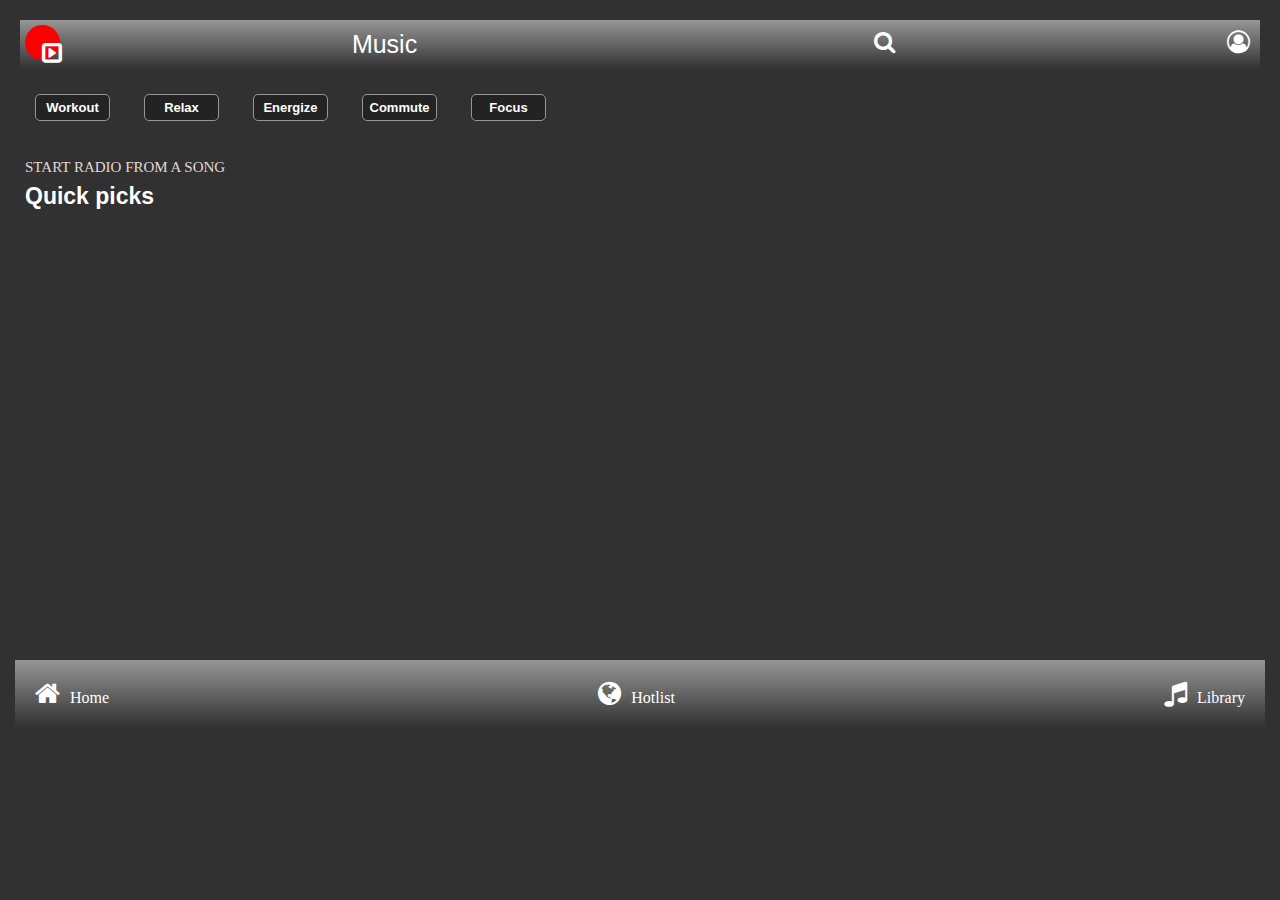
==== index.html @ 7dd2be89 "musicplay" ====
<!DOCTYPE html>
<html lang="en">
<head>
    <meta charset="UTF-8">
    <meta http-equiv="X-UA-Compatible" content="IE=edge">
    <meta name="viewport" content="width=device-width, initial-scale=1.0">
    <title>Play</title>
    <link rel="stylesheet" href="https://cdnjs.cloudflare.com/ajax/libs/font-awesome/4.7.0/css/font-awesome.min.css">
    <link rel="stylesheet" href="css/index.css">
    <!-- <style>
        .maintainer input{
            border-top: none;
            border-right: none;
            border-left: none;
            width: 30px;
            font-size: 25px;
            text-align: center;
        }
    </style> -->
</head>
<body>
    <!-- <div class="maintainer">
        <input type="password" maxlength="1">
        <input type="password" maxlength="1">
        <input type="password" maxlength="1">
        <input type="password" maxlength="1">
        <input type="password" maxlength="1">
    </div> -->
    <div class="maincontainer">     
    <div class="topnav">
        <div class="yt">
           <span class="logo">
            <i class="fa fa-caret-square-o-right" style="color: #fff;position: relative; right: 2px;left: 7px; top: 6px; font-size: 23px;"></i>
           </span>
            <h1 class="music">Music</h1>
            <!-- <i class="fa fa-rss-square" style="font-size: 23px;color: #fff;"></i> -->
            <i class="fa fa-search" style="font-size: 23px;color: #fff; font-weight: lighter;position: relative;left: 30px;"></i>
            <i class="fa fa-user-circle-o" style="font-size: 23px;color: #fff;"></i>
        </div>
    </div>
    <div class="buttons">
        <button>Workout</button>
        <button>Relax</button>
        <button>Energize</button>
        <button>Commute</button>
        <button>Focus</button>
    </div>
    <div class="quicknotes">
        <p class="start">start radio from a song</p> <br>
        <span class="quicks">Quick picks</span>
    </div>
    <div class="foot">
        <footer>
           <a href="#"> <i class="fa fa-home" style="color: #fff; font-size: 27px;"></i><span class="home">Home</span></a>
           <a href="#"> <i class="fa fa-globe" style="color: #fff; font-size: 27px;"></i><span class="home">Hotlist</span></a>
            <a href="#"><i class="fa fa-music" style="color: #fff; font-size: 27px;"></i><span class="home">Library</span></a>
        </footer>
    </div>

    </div>

    
</body>
</html>
---- css/index.css ----
*{
    box-sizing: border-box;
    margin: 0;
    padding: 5px;
    /* overflow-y: hidden; */
}
body{
    background-color: rgb(49,49,49);
    overflow-y: hidden;
}
.maincontainer{
    background-color: rgb(49,49,49);
    height: 780px; 
    overflow-y: hidden;
    
}
.yt{
    display: flex;
    justify-content: space-between;
    color: #fff;
    background: linear-gradient(rgb(150, 150, 150), rgb(50, 50, 50));
}
.logo{
    width: 35px;
    height: 35px;
    border-radius: 50%;
    background-color: #f90001;
}

.music{
    position: relative;
    right: 65px;
    font-family:'Franklin Gothic Medium', 'Arial Narrow', Arial, sans-serif;
    font-size: 25px;
    font-weight: lighter;
}

.buttons button{
    color: #fff;
    background-color: rgb(35, 35, 35);
    border: 1px solid rgb(150, 150, 150);
    border-radius: 5px;
    margin: 15px;
    width: 75px;
    font-size: 13px;
    font-weight: bold;

}
.buttons button:hover{
    background-color: #f2f2f2;
    color: #000;
    transition: all .5s;
    cursor: pointer;
}

.quicknotes{
    color: #fff;
    line-height: 12px;
    margin-top: 10px;
}
.quicknotes .start{
    color: #e1d8d8;
    text-transform: uppercase;
    font-size: 15px;
}
.quicknotes >.quicks{
    font-family: 'Lucida Sans', 'Lucida Sans Regular', 'Lucida Grande', 'Lucida Sans Unicode', Geneva, Verdana, sans-serif;
    font-weight: bolder;
    font-size: 23px;
}
.foot{
    position: relative;
    top: 450px;
    background: linear-gradient(rgb(150, 150, 150), rgb(50, 50, 50));
    bottom: 0;
    
    /* height: 120px; */
}
.foot footer{
    display: flex;
    justify-content: space-between;
   
}
.foot footer a{
    color: #fff;
    text-decoration: none;
}

@media screen and (max-width:600px){
    *{
        margin: 0;
        padding: 0;
        /* overflow-y: hidden; */
    }
    body{
        margin: 0;
        padding: 0;
        height: 100%;
    }
    .maincontainer{
        margin: 5px;
        padding: 5px;
        overflow-y: hidden;
        height: 660px; 
    }
    .yt{
        padding-top: 5px;
        padding-right: 9px;
        padding-left: 2px;
        position: sticky;
    }
    .buttons{
        position: sticky;
        display: flex;
        overflow-x: scroll;
        margin-right: 7px;
    }
    .buttons button{
        margin: 10px;
        padding: 10px;
        width: 75px;
        font-size: 13px;
        font-weight: bold;
        text-align: center;
    }
    .foot{
        position: relative;
        top: 400px;
        background: linear-gradient(rgb(150, 150, 150), rgb(30, 30, 30));
        height: 150px;
        margin: 0;
        padding: 0;
    }
    .foot footer {
        display: flex;
        justify-content: space-between;
        position: relative;
        top: 20px;
        margin: 10px;
        margin-left: 25px;
    }
    .home{
        position: relative;
        top: 17px;
        right: 30px;
        font-size: 13px;
        font-weight: lighter;
    }
    .home:hover{
        font-weight: bold;
    }

}
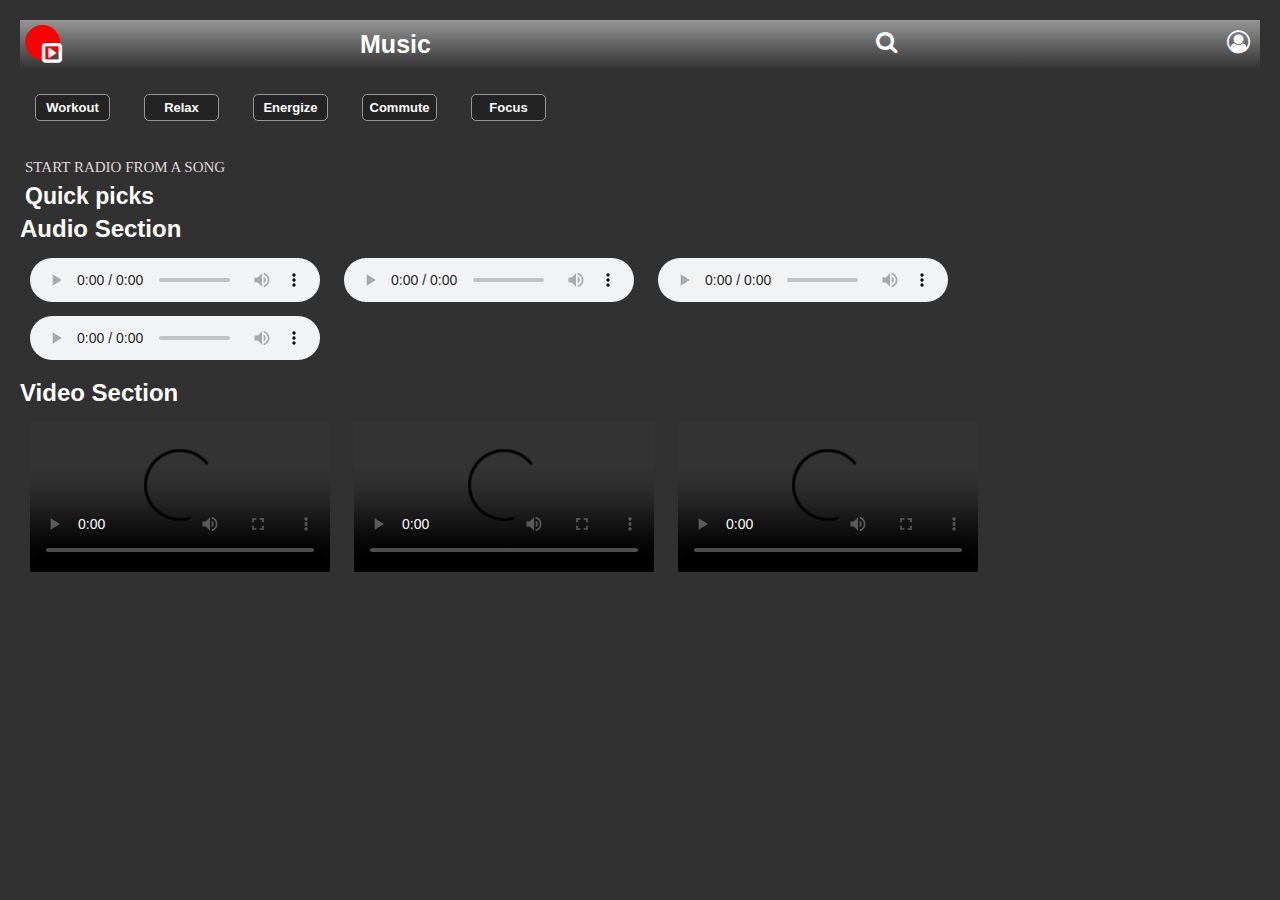
==== commit fe0f792e: "additions" ====
--- a/index.html
+++ b/index.html
@@ -49,6 +49,20 @@
         <p class="start">start radio from a song</p> <br>
         <span class="quicks">Quick picks</span>
     </div>
+    <h2 class="audios">Audio Section</h2>
+    <div class="songs-audio">
+        <span><audio src="musics/Ed Sheeran - Shape of You.mp3" controls></audio></span>
+        <span><audio src="musics/Ed Sheeran - Shape of You.mp3" controls></audio></span>
+        <span><audio src="musics/Ed Sheeran - Shape of You.mp3" controls></audio></span>
+        <span><audio src="musics/Ed Sheeran - Shape of You.mp3" controls></audio></span>
+       
+    </div>
+    <h2 class="videos">Video Section</h2>
+    <div class="songs-video">
+        <span><video src="musics/sopuruchi.mp4" controls></video></span>
+        <span><video src="musics/sopuruchi.mp4" controls></video></span>
+        <span><video src="musics/sopuruchi.mp4" controls></video></span>
+    </div>
     <div class="foot">
         <footer>
            <a href="#"> <i class="fa fa-home" style="color: #fff; font-size: 27px;"></i><span class="home">Home</span></a>
@@ -61,4 +75,5 @@
 
     
 </body>
+<script src="js/index.js"></script>
 </html>--- a/css/index.css
+++ b/css/index.css
@@ -29,10 +29,10 @@
 
 .music{
     position: relative;
-    right: 65px;
+    right: 55px;
     font-family:'Franklin Gothic Medium', 'Arial Narrow', Arial, sans-serif;
     font-size: 25px;
-    font-weight: lighter;
+    font-weight: bold;
 }
 
 .buttons button{
@@ -68,6 +68,14 @@
     font-weight: bolder;
     font-size: 23px;
 }
+.songs{
+    margin-top: 10px;
+}
+.audios, .videos{
+    color: #fff;
+    font-family: 'Lucida Sans', 'Lucida Sans Regular', 'Lucida Grande', 'Lucida Sans Unicode', Geneva, Verdana, sans-serif;
+}
+
 .foot{
     position: relative;
     top: 450px;
@@ -123,11 +131,45 @@
         font-weight: bold;
         text-align: center;
     }
+    .songs-audio{
+        display: flex;
+        padding: 1px;
+        overflow-x: scroll;
+        position: relative;
+        top: 40px;
+      
+    }
+    .songs-video{
+        display: flex;
+        padding: 1px;
+        overflow-x: scroll;
+        position: relative;
+        top: 70px;
+    }
+    .songs-audio audio{
+        width: 200px;
+        height: 50px;
+        padding: 5px;
+    }
+    .songs-video video{
+        width: 200px;
+        height: 100px;
+        padding: 5px;
+    }
+    .videos{
+        position: relative;
+        top: 70px;
+    
+    }
+    .audios{
+        position: relative;
+        top: 40px;
+    }
     .foot{
         position: relative;
-        top: 400px;
+        top: 230px;
         background: linear-gradient(rgb(150, 150, 150), rgb(30, 30, 30));
-        height: 150px;
+        height: 60px;
         margin: 0;
         padding: 0;
     }
@@ -135,13 +177,12 @@
         display: flex;
         justify-content: space-between;
         position: relative;
-        top: 20px;
         margin: 10px;
         margin-left: 25px;
     }
     .home{
         position: relative;
-        top: 17px;
+        top: 15px;
         right: 30px;
         font-size: 13px;
         font-weight: lighter;
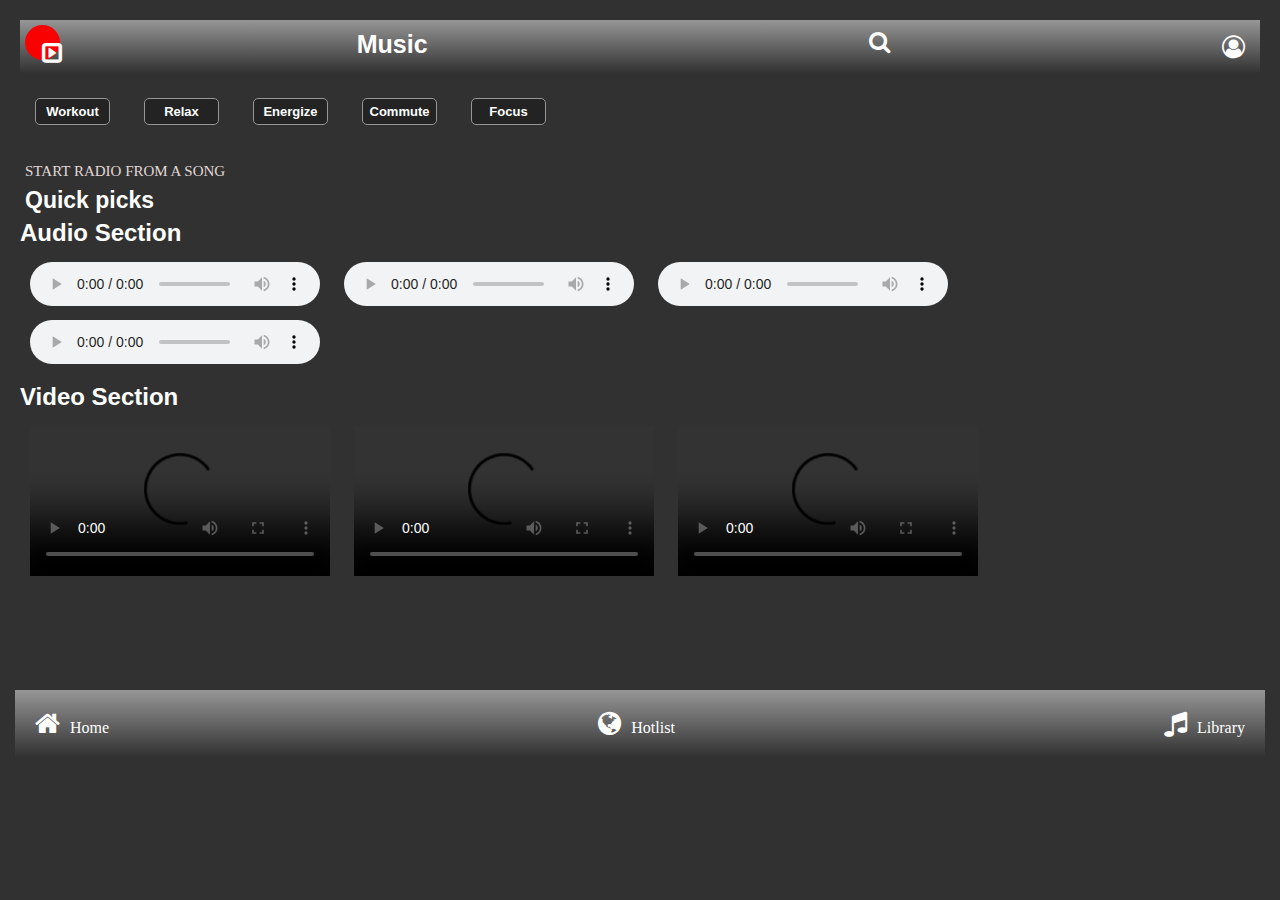
==== commit 2bcdfa6e: "javascript modify" ====
--- a/index.html
+++ b/index.html
@@ -35,7 +35,7 @@
             <h1 class="music">Music</h1>
             <!-- <i class="fa fa-rss-square" style="font-size: 23px;color: #fff;"></i> -->
             <i class="fa fa-search" style="font-size: 23px;color: #fff; font-weight: lighter;position: relative;left: 30px;"></i>
-            <i class="fa fa-user-circle-o" style="font-size: 23px;color: #fff;"></i>
+           <a href="loginpage.html"> <i class="fa fa-user-circle-o" style="font-size: 23px;color: #fff;" ></i></a>
         </div>
     </div>
     <div class="buttons">
@@ -65,7 +65,7 @@
     </div>
     <div class="foot">
         <footer>
-           <a href="#"> <i class="fa fa-home" style="color: #fff; font-size: 27px;"></i><span class="home">Home</span></a>
+           <a href="index.html"> <i class="fa fa-home" style="color: #fff; font-size: 27px;"></i><span class="home">Home</span></a>
            <a href="#"> <i class="fa fa-globe" style="color: #fff; font-size: 27px;"></i><span class="home">Hotlist</span></a>
             <a href="#"><i class="fa fa-music" style="color: #fff; font-size: 27px;"></i><span class="home">Library</span></a>
         </footer>
--- a/css/index.css
+++ b/css/index.css
@@ -6,12 +6,13 @@
 }
 body{
     background-color: rgb(49,49,49);
-    overflow-y: hidden;
+    /* overflow-y: hidden; */
+    scroll-behavior: smooth;
 }
 .maincontainer{
     background-color: rgb(49,49,49);
-    height: 780px; 
-    overflow-y: hidden;
+    /* height: 780px;  */
+    /* overflow-y: hidden; */
     
 }
 .yt{
@@ -19,6 +20,8 @@
     justify-content: space-between;
     color: #fff;
     background: linear-gradient(rgb(150, 150, 150), rgb(50, 50, 50));
+    /* position: fixed;
+    width: 100%; */
 }
 .logo{
     width: 35px;
@@ -78,9 +81,10 @@
 
 .foot{
     position: relative;
-    top: 450px;
+    top: 100px;
     background: linear-gradient(rgb(150, 150, 150), rgb(50, 50, 50));
     bottom: 0;
+    z-index: 1000;
     
     /* height: 120px; */
 }
@@ -108,8 +112,8 @@
     .maincontainer{
         margin: 5px;
         padding: 5px;
-        overflow-y: hidden;
-        height: 660px; 
+        /* overflow-y: hidden; */
+        /* height: 660px;  */
     }
     .yt{
         padding-top: 5px;
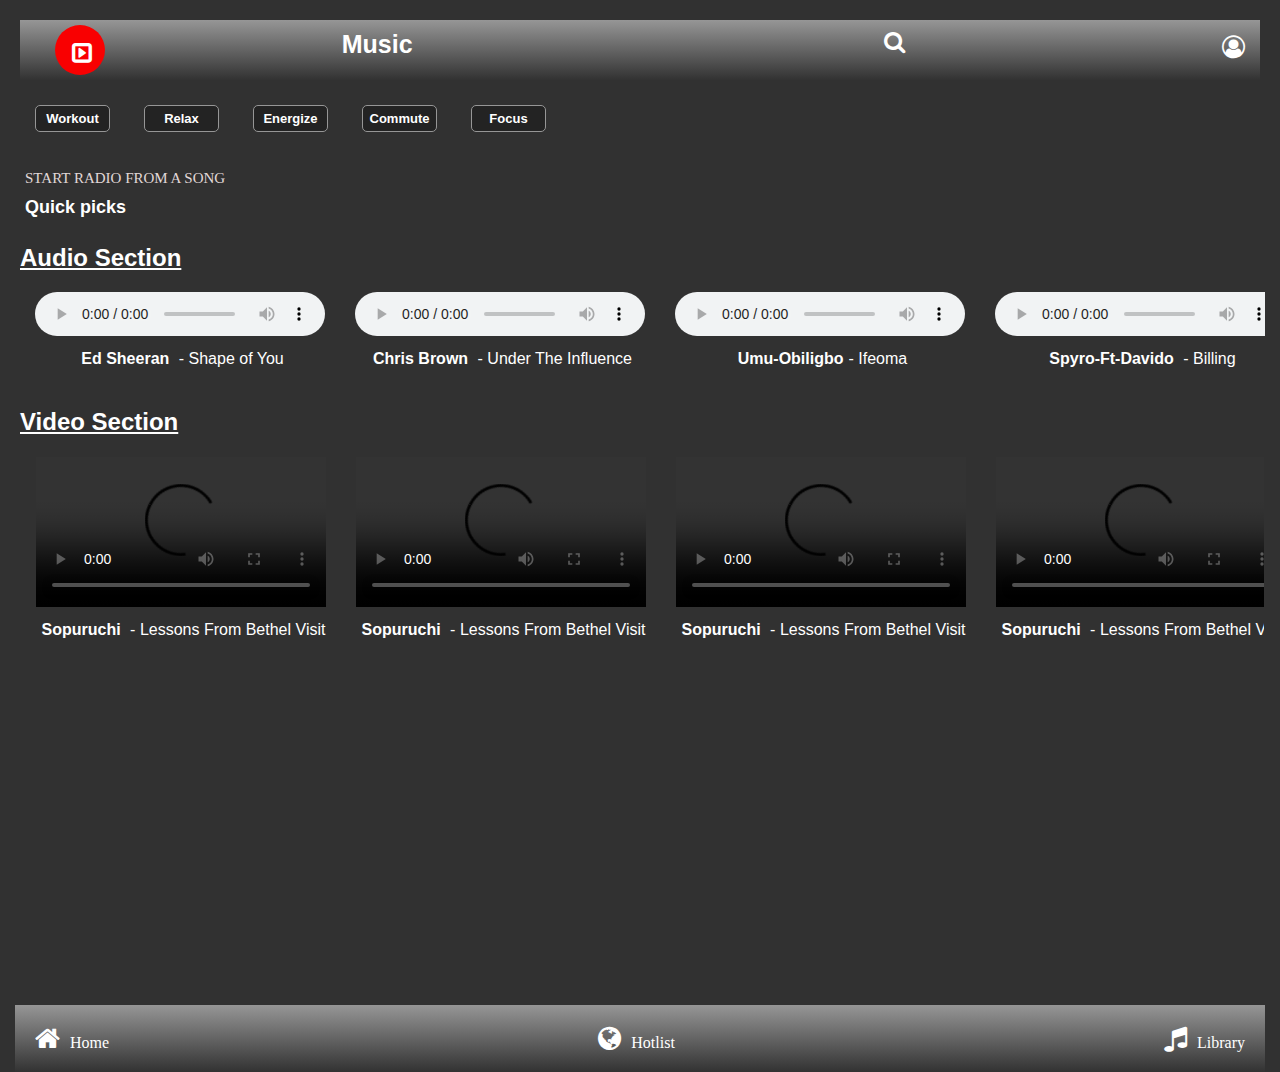
==== commit 4c5a683a: "music modifyer" ====
--- a/index.html
+++ b/index.html
@@ -49,19 +49,51 @@
         <p class="start">start radio from a song</p> <br>
         <span class="quicks">Quick picks</span>
     </div>
-    <h2 class="audios">Audio Section</h2>
-    <div class="songs-audio">
-        <span><audio src="musics/Ed Sheeran - Shape of You.mp3" controls></audio></span>
-        <span><audio src="musics/Ed Sheeran - Shape of You.mp3" controls></audio></span>
-        <span><audio src="musics/Ed Sheeran - Shape of You.mp3" controls></audio></span>
-        <span><audio src="musics/Ed Sheeran - Shape of You.mp3" controls></audio></span>
-       
+    <h2 class="audio">Audio Section</h2>
+    <div class="audiosongs">
+        <div class="play1">
+            <span> <audio src="musics/Ed Sheeran - Shape of You.mp3" controls></audio> </span>
+            <p class="Ed"><strong>Ed Sheeran</strong> - Shape of You</p>
+        </div>
+        <div class="play2">
+            <span><audio src="musics/Chris_Brown_-_Under_The_Influence-CONNECTLOADED.COM.mp3" controls></audio></span>
+            <p class="chris"><strong>Chris Brown</strong> - Under The Influence</p>
+        </div>
+        <div class="play3">
+            <span><audio src="musics/Umu-Obiligbo-Ifeoma-(TrendyBeatz.com).mp3" controls></audio></span>
+            <p class="umuobiligbo"><strong>Umu-Obiligbo</strong>- Ifeoma</p>
+        </div>
+        <div class="play4">
+            <span><audio src="musics/Spyro-Ft-Davido-Billing-(TrendyBeatz.com) (1).mp3" controls></audio></span>
+            <p class="davido"><strong>Spyro-Ft-Davido </strong> - Billing</p>
+        </div>
+        <div class="play5">
+            <span><audio src="musics/Burna_Boy_-_It_s_Plenty.mp3" controls></audio></span>
+            <p class="burna"><strong>Burna Boy</strong> - It's Plenty</p>
+        </div>
     </div>
-    <h2 class="videos">Video Section</h2>
-    <div class="songs-video">
-        <span><video src="musics/sopuruchi.mp4" controls></video></span>
-        <span><video src="musics/sopuruchi.mp4" controls></video></span>
-        <span><video src="musics/sopuruchi.mp4" controls></video></span>
+    <h2 class="video">Video Section</h2>
+    <div class="videosongs">
+        <div class="videoplay1">
+            <span> <video src="musics/sopuruchi.mp4" controls></video></span>
+            <p class="sopuruchi"><strong>Sopuruchi</strong> - Lessons From Bethel Visit</p>
+        </div>
+        <div class="videoplay2">
+            <span> <video src="musics/sopuruchi.mp4" controls></video></span>
+            <p class="sopuruchi"><strong>Sopuruchi</strong> - Lessons From Bethel Visit</p>
+        </div>
+        <div class="videoplay3">
+            <span> <video src="musics/sopuruchi.mp4" controls></video></span>
+            <p class="sopuruchi"><strong>Sopuruchi</strong> - Lessons From Bethel Visit</p>
+        </div>
+        <div class="videoplay4">
+            <span> <video src="musics/sopuruchi.mp4" controls></video></span>
+            <p class="sopuruchi"><strong>Sopuruchi</strong> - Lessons From Bethel Visit</p>
+        </div>
+        <div class="videoplay5">
+            <span> <video src="musics/sopuruchi.mp4" controls></video></span>
+            <p class="sopuruchi"><strong>Sopuruchi</strong> - Lessons From Bethel Visit</p>
+        </div>
     </div>
     <div class="foot">
         <footer>
--- a/css/index.css
+++ b/css/index.css
@@ -24,15 +24,16 @@
     width: 100%; */
 }
 .logo{
-    width: 35px;
-    height: 35px;
+    width: 50px;
+    height: 50px;
+    margin-left: 30px;
     border-radius: 50%;
     background-color: #f90001;
 }
 
 .music{
     position: relative;
-    right: 55px;
+    right: 100px;
     font-family:'Franklin Gothic Medium', 'Arial Narrow', Arial, sans-serif;
     font-size: 25px;
     font-weight: bold;
@@ -69,19 +70,58 @@
 .quicknotes >.quicks{
     font-family: 'Lucida Sans', 'Lucida Sans Regular', 'Lucida Grande', 'Lucida Sans Unicode', Geneva, Verdana, sans-serif;
     font-weight: bolder;
-    font-size: 23px;
-}
-.songs{
-    margin-top: 10px;
-}
-.audios, .videos{
-    color: #fff;
-    font-family: 'Lucida Sans', 'Lucida Sans Regular', 'Lucida Grande', 'Lucida Sans Unicode', Geneva, Verdana, sans-serif;
-}
-
+    font-size: 18px;
+}
+.audio, .video{
+    color: #fff;
+    text-decoration: underline;
+    text-transform: capitalize;
+    font-family: 'Lucida Sans', 'Lucida Sans Regular', 'Lucida Grande', 'Lucida Sans Unicode', Geneva, Verdana, sans-serif;
+    margin-top: 20px;
+}
+.audiosongs{
+    /* background-color: blue; */
+    display: flex;
+    overflow-x: scroll;
+    font-family: 'Lucida Sans', 'Lucida Sans Regular', 'Lucida Grande', 'Lucida Sans Unicode', Geneva, Verdana, sans-serif;
+}
+.Ed{
+     color: #fff;
+    text-align: center;
+}
+.chris{
+    /* color: #fff; */
+     color: #fff;
+    text-align: center;
+}
+.umuobiligbo{
+     color: #fff;
+    text-align: center;
+}
+.davido{
+     color: #fff;
+    text-align: center;
+}
+.burna{
+     color: #fff;
+    text-align: center;
+}
+.videosongs{
+    display: flex;
+    overflow-x: scroll;
+    margin: 1px;
+    font-family: 'Lucida Sans', 'Lucida Sans Regular', 'Lucida Grande', 'Lucida Sans Unicode', Geneva, Verdana, sans-serif;
+}
+video{
+    width: 300px;
+}
+.sopuruchi{
+     color: #fff;
+    text-align: center;
+}
 .foot{
     position: relative;
-    top: 100px;
+    top: 350px;
     background: linear-gradient(rgb(150, 150, 150), rgb(50, 50, 50));
     bottom: 0;
     z-index: 1000;
@@ -120,6 +160,19 @@
         padding-right: 9px;
         padding-left: 2px;
         position: sticky;
+    }
+    .music{
+        position: relative;
+        right: 45px;
+        font-family:'Franklin Gothic Medium', 'Arial Narrow', Arial, sans-serif;
+        font-size: 25px;
+        font-weight: bold;
+    }
+    .logo{
+        width: 35px;
+        height: 35px;
+        border-radius: 50%;
+        background-color: #f90001;
     }
     .buttons{
         position: sticky;
@@ -135,43 +188,31 @@
         font-weight: bold;
         text-align: center;
     }
-    .songs-audio{
-        display: flex;
-        padding: 1px;
+    .audiosongs{
+        /* background-color: #f90001; */
         overflow-x: scroll;
-        position: relative;
-        top: 40px;
-      
-    }
-    .songs-video{
-        display: flex;
-        padding: 1px;
+        scroll-behavior: smooth;
+        /* overflow-x: scroll; */
+        display: flex;
+    }
+    .videosongs{
         overflow-x: scroll;
-        position: relative;
-        top: 70px;
-    }
-    .songs-audio audio{
-        width: 200px;
-        height: 50px;
-        padding: 5px;
-    }
-    .songs-video video{
-        width: 200px;
-        height: 100px;
-        padding: 5px;
-    }
-    .videos{
-        position: relative;
-        top: 70px;
-    
-    }
-    .audios{
-        position: relative;
-        top: 40px;
+        scroll-behavior: smooth;
+        display: flex;
+    }
+    audio{
+        width: 220px;
+        height: 35px;
+        margin: 5px;
+    }
+    video{
+        width: 220px;
+        height: auto;
+        margin: 5px;
     }
     .foot{
         position: relative;
-        top: 230px;
+        top: 200px;
         background: linear-gradient(rgb(150, 150, 150), rgb(30, 30, 30));
         height: 60px;
         margin: 0;
